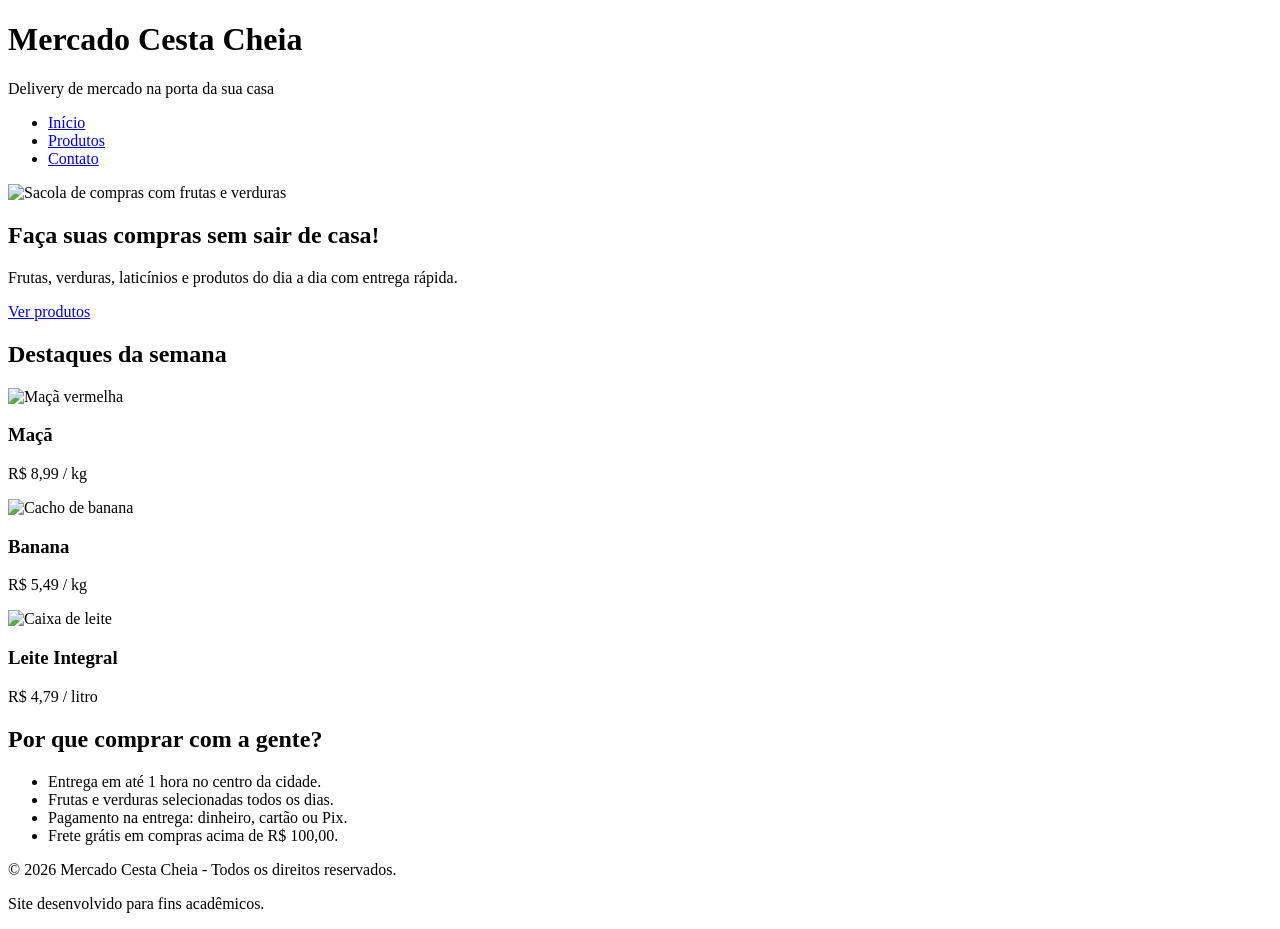
==== index.html @ b368e896 "Adiciona páginas HTML e README" ====
<!--
Descricao: Situação de Aprendizagem 01 - Site de Loja Virtual (Mercado Delivery)
nome_arquivo: index.html
nome_exercicio: Situação de Aprendizagem 01 - Projeto Intermediário
nome_aluno: Pedro Henrique de Sousa Martins
email_aluno: pedro.martins55@aluno.cps.sp.gov.br
turma: A1129-N-D.S.M.-312-20262
-->
<!DOCTYPE html>
<html lang="pt-BR">
<head>
    <meta charset="UTF-8">
    <meta name="viewport" content="width=device-width, initial-scale=1.0">
    <title>Mercado Cesta Cheia - Início</title>
    <link rel="stylesheet" href="css/style.css">
</head>
<body>

    <header>
        <h1>Mercado Cesta Cheia</h1>
        <p>Delivery de mercado na porta da sua casa</p>
        <nav>
            <ul>
                <li><a href="index.html">Início</a></li>
                <li><a href="produtos.html">Produtos</a></li>
                <li><a href="contato.html">Contato</a></li>
            </ul>
        </nav>
    </header>

    <main>

        <section class="banner">
            <img src="img/sacola.svg" alt="Sacola de compras com frutas e verduras">
            <h2>Faça suas compras sem sair de casa!</h2>
            <p>Frutas, verduras, laticínios e produtos do dia a dia com entrega rápida.</p>
            <a href="produtos.html" class="botao">Ver produtos</a>
        </section>

        <section>
            <h2>Destaques da semana</h2>

            <article class="produto">
                <img src="img/maca.svg" alt="Maçã vermelha">
                <h3>Maçã</h3>
                <p>R$ 8,99 / kg</p>
            </article>

            <article class="produto">
                <img src="img/banana.svg" alt="Cacho de banana">
                <h3>Banana</h3>
                <p>R$ 5,49 / kg</p>
            </article>

            <article class="produto">
                <img src="img/leite.svg" alt="Caixa de leite">
                <h3>Leite Integral</h3>
                <p>R$ 4,79 / litro</p>
            </article>
        </section>

        <section>
            <h2>Por que comprar com a gente?</h2>
            <ul>
                <li>Entrega em até 1 hora no centro da cidade.</li>
                <li>Frutas e verduras selecionadas todos os dias.</li>
                <li>Pagamento na entrega: dinheiro, cartão ou Pix.</li>
                <li>Frete grátis em compras acima de R$ 100,00.</li>
            </ul>
        </section>

    </main>

    <footer>
        <p>&copy; 2026 Mercado Cesta Cheia - Todos os direitos reservados.</p>
        <p>Site desenvolvido para fins acadêmicos.</p>
    </footer>

</body>
</html>
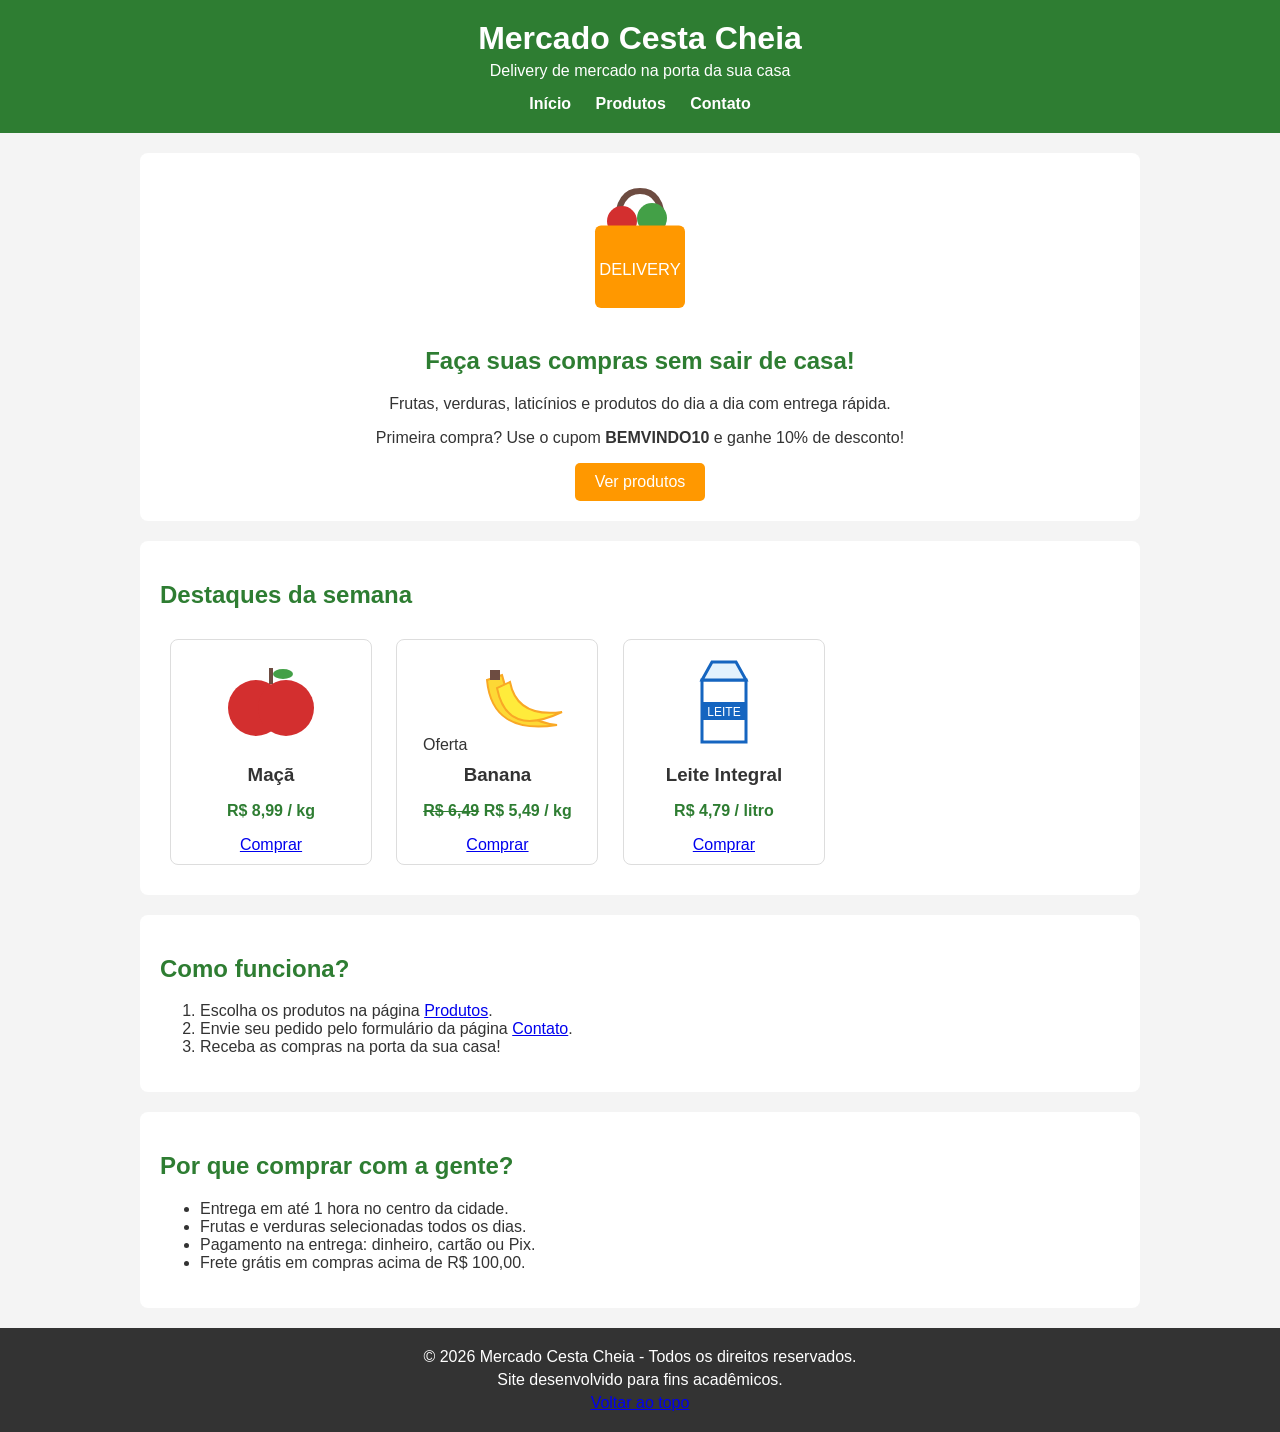
==== commit 953f045d: "Melhora a loja: ofertas, botões de compra, categorias, FAQ e forma de pagamento" ====
--- a/index.html
+++ b/index.html
@@ -16,12 +16,12 @@
 </head>
 <body>
 
-    <header>
+    <header id="topo">
         <h1>Mercado Cesta Cheia</h1>
         <p>Delivery de mercado na porta da sua casa</p>
         <nav>
             <ul>
-                <li><a href="index.html">Início</a></li>
+                <li><a href="index.html" class="ativo">Início</a></li>
                 <li><a href="produtos.html">Produtos</a></li>
                 <li><a href="contato.html">Contato</a></li>
             </ul>
@@ -34,6 +34,7 @@
             <img src="img/sacola.svg" alt="Sacola de compras com frutas e verduras">
             <h2>Faça suas compras sem sair de casa!</h2>
             <p>Frutas, verduras, laticínios e produtos do dia a dia com entrega rápida.</p>
+            <p class="cupom">Primeira compra? Use o cupom <strong>BEMVINDO10</strong> e ganhe 10% de desconto!</p>
             <a href="produtos.html" class="botao">Ver produtos</a>
         </section>
 
@@ -43,20 +44,33 @@
             <article class="produto">
                 <img src="img/maca.svg" alt="Maçã vermelha">
                 <h3>Maçã</h3>
-                <p>R$ 8,99 / kg</p>
+                <p class="preco">R$ 8,99 / kg</p>
+                <a href="contato.html" class="botao-comprar">Comprar</a>
             </article>
 
             <article class="produto">
+                <span class="selo">Oferta</span>
                 <img src="img/banana.svg" alt="Cacho de banana">
                 <h3>Banana</h3>
-                <p>R$ 5,49 / kg</p>
+                <p class="preco"><del>R$ 6,49</del> R$ 5,49 / kg</p>
+                <a href="contato.html" class="botao-comprar">Comprar</a>
             </article>
 
             <article class="produto">
                 <img src="img/leite.svg" alt="Caixa de leite">
                 <h3>Leite Integral</h3>
-                <p>R$ 4,79 / litro</p>
+                <p class="preco">R$ 4,79 / litro</p>
+                <a href="contato.html" class="botao-comprar">Comprar</a>
             </article>
+        </section>
+
+        <section>
+            <h2>Como funciona?</h2>
+            <ol>
+                <li>Escolha os produtos na página <a href="produtos.html">Produtos</a>.</li>
+                <li>Envie seu pedido pelo formulário da página <a href="contato.html">Contato</a>.</li>
+                <li>Receba as compras na porta da sua casa!</li>
+            </ol>
         </section>
 
         <section>
@@ -74,6 +88,7 @@
     <footer>
         <p>&copy; 2026 Mercado Cesta Cheia - Todos os direitos reservados.</p>
         <p>Site desenvolvido para fins acadêmicos.</p>
+        <p><a href="#topo">Voltar ao topo</a></p>
     </footer>
 
 </body>
--- a/css/style.css
+++ b/css/style.css
@@ -0,0 +1,170 @@
+/*
+Descricao: Situação de Aprendizagem 01 - Site de Loja Virtual (Mercado Delivery)
+nome_arquivo: style.css
+nome_exercicio: Situação de Aprendizagem 01 - Projeto Intermediário
+nome_aluno: Pedro Henrique de Sousa Martins
+email_aluno: pedro.martins55@aluno.cps.sp.gov.br
+turma: A1129-N-D.S.M.-312-20262
+*/
+
+body {
+    margin: 0;
+    font-family: Arial, Helvetica, sans-serif;
+    background-color: #f4f4f4;
+    color: #333333;
+}
+
+header {
+    background-color: #2e7d32;
+    color: #ffffff;
+    text-align: center;
+    padding: 20px;
+}
+
+header h1 {
+    margin: 0;
+}
+
+header p {
+    margin: 5px 0 15px 0;
+}
+
+nav ul {
+    list-style: none;
+    margin: 0;
+    padding: 0;
+}
+
+nav li {
+    display: inline;
+    margin: 0 10px;
+}
+
+nav a {
+    color: #ffffff;
+    text-decoration: none;
+    font-weight: bold;
+}
+
+nav a:hover {
+    text-decoration: underline;
+}
+
+main {
+    width: 90%;
+    max-width: 1000px;
+    margin: 20px auto;
+}
+
+section {
+    background-color: #ffffff;
+    padding: 20px;
+    margin-bottom: 20px;
+    border-radius: 8px;
+}
+
+h2 {
+    color: #2e7d32;
+}
+
+.banner {
+    text-align: center;
+}
+
+.banner img {
+    width: 150px;
+}
+
+.botao {
+    display: inline-block;
+    background-color: #ff9800;
+    color: #ffffff;
+    padding: 10px 20px;
+    text-decoration: none;
+    border-radius: 5px;
+}
+
+.botao:hover {
+    background-color: #e68900;
+}
+
+.produto {
+    display: inline-block;
+    width: 180px;
+    margin: 10px;
+    padding: 10px;
+    border: 1px solid #dddddd;
+    border-radius: 8px;
+    text-align: center;
+    vertical-align: top;
+}
+
+.produto img {
+    width: 100px;
+    height: 100px;
+}
+
+.produto h3 {
+    margin: 10px 0 5px 0;
+}
+
+.preco {
+    color: #2e7d32;
+    font-weight: bold;
+}
+
+table {
+    width: 100%;
+    border-collapse: collapse;
+}
+
+th, td {
+    border: 1px solid #cccccc;
+    padding: 10px;
+    text-align: left;
+}
+
+th {
+    background-color: #2e7d32;
+    color: #ffffff;
+}
+
+label {
+    display: block;
+    margin-top: 10px;
+    font-weight: bold;
+}
+
+input, select, textarea {
+    width: 100%;
+    padding: 8px;
+    margin-top: 5px;
+    border: 1px solid #cccccc;
+    border-radius: 4px;
+    box-sizing: border-box;
+}
+
+button {
+    margin-top: 15px;
+    background-color: #2e7d32;
+    color: #ffffff;
+    border: none;
+    padding: 10px 20px;
+    border-radius: 5px;
+    cursor: pointer;
+}
+
+button:hover {
+    background-color: #1b5e20;
+}
+
+footer {
+    background-color: #333333;
+    color: #ffffff;
+    text-align: center;
+    padding: 15px;
+}
+
+footer p {
+    margin: 5px 0;
+}
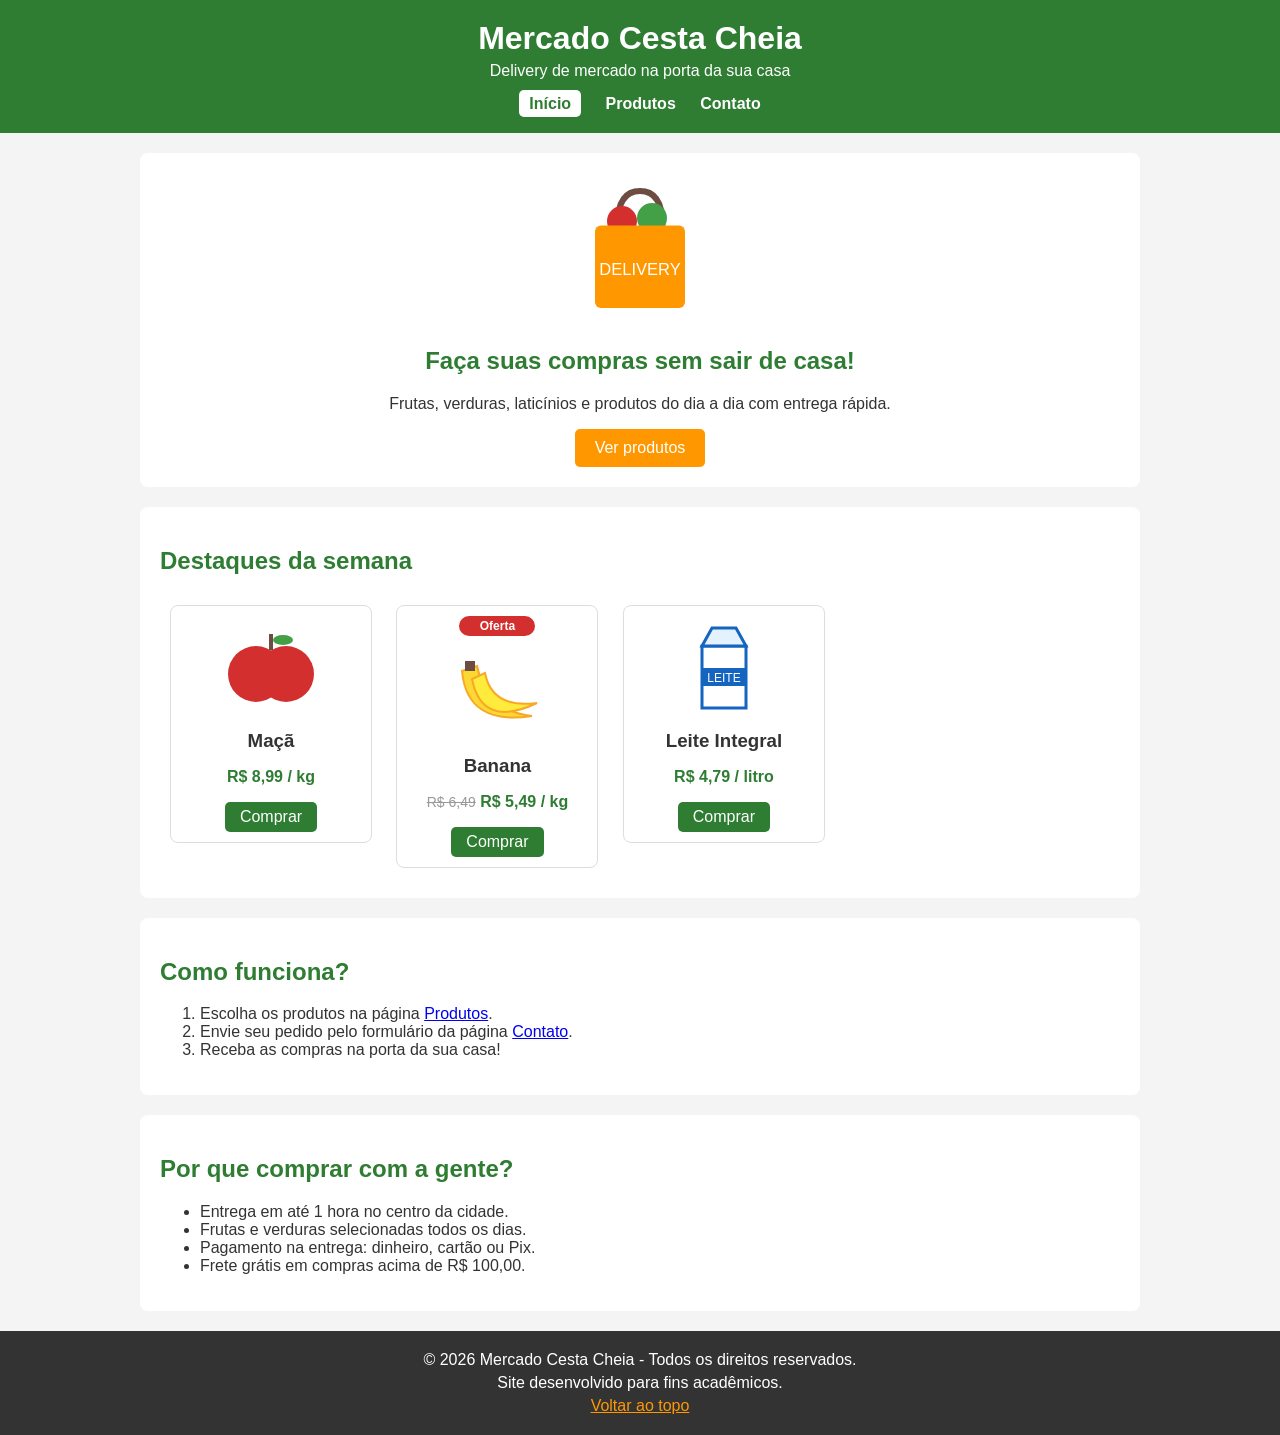
==== commit d05910e8: "Remove cupom da página inicial" ====
--- a/index.html
+++ b/index.html
@@ -34,7 +34,6 @@
             <img src="img/sacola.svg" alt="Sacola de compras com frutas e verduras">
             <h2>Faça suas compras sem sair de casa!</h2>
             <p>Frutas, verduras, laticínios e produtos do dia a dia com entrega rápida.</p>
-            <p class="cupom">Primeira compra? Use o cupom <strong>BEMVINDO10</strong> e ganhe 10% de desconto!</p>
             <a href="produtos.html" class="botao">Ver produtos</a>
         </section>
 
--- a/css/style.css
+++ b/css/style.css
@@ -50,6 +50,13 @@
     text-decoration: underline;
 }
 
+nav a.ativo {
+    background-color: #ffffff;
+    color: #2e7d32;
+    padding: 5px 10px;
+    border-radius: 5px;
+}
+
 main {
     width: 90%;
     max-width: 1000px;
@@ -97,6 +104,14 @@
     border-radius: 8px;
     text-align: center;
     vertical-align: top;
+    background-color: #ffffff;
+    transition: 0.3s;
+}
+
+.produto:hover {
+    border-color: #2e7d32;
+    box-shadow: 0 4px 10px #cccccc;
+    transform: scale(1.05);
 }
 
 .produto img {
@@ -113,6 +128,57 @@
     font-weight: bold;
 }
 
+.selo {
+    display: block;
+    width: 60px;
+    margin: 0 auto 5px auto;
+    background-color: #d32f2f;
+    color: #ffffff;
+    font-size: 12px;
+    font-weight: bold;
+    padding: 3px 8px;
+    border-radius: 10px;
+}
+
+del {
+    color: #999999;
+    font-weight: normal;
+    font-size: 14px;
+}
+
+.botao-comprar {
+    display: inline-block;
+    background-color: #2e7d32;
+    color: #ffffff;
+    padding: 6px 15px;
+    text-decoration: none;
+    border-radius: 5px;
+}
+
+.botao-comprar:hover {
+    background-color: #1b5e20;
+}
+
+.cupom {
+    background-color: #fff3e0;
+    border: 2px dashed #ff9800;
+    padding: 10px;
+    border-radius: 5px;
+}
+
+.categorias {
+    background-color: #ffffff;
+    padding: 15px 20px;
+    margin-bottom: 20px;
+    border-radius: 8px;
+}
+
+.categorias a {
+    color: #2e7d32;
+    margin-left: 15px;
+    font-weight: bold;
+}
+
 table {
     width: 100%;
     border-collapse: collapse;
@@ -127,6 +193,10 @@
 th {
     background-color: #2e7d32;
     color: #ffffff;
+}
+
+tbody tr:nth-child(even) {
+    background-color: #f1f8e9;
 }
 
 label {
@@ -158,6 +228,39 @@
     background-color: #1b5e20;
 }
 
+fieldset {
+    margin-top: 15px;
+    border: 1px solid #cccccc;
+    border-radius: 4px;
+}
+
+legend {
+    font-weight: bold;
+}
+
+.marcar {
+    width: auto;
+}
+
+.opcao {
+    display: inline;
+    font-weight: normal;
+    margin-right: 15px;
+}
+
+details {
+    border: 1px solid #dddddd;
+    border-radius: 5px;
+    padding: 10px;
+    margin-bottom: 10px;
+}
+
+summary {
+    font-weight: bold;
+    cursor: pointer;
+    color: #2e7d32;
+}
+
 footer {
     background-color: #333333;
     color: #ffffff;
@@ -168,3 +271,7 @@
 footer p {
     margin: 5px 0;
 }
+
+footer a {
+    color: #ff9800;
+}
